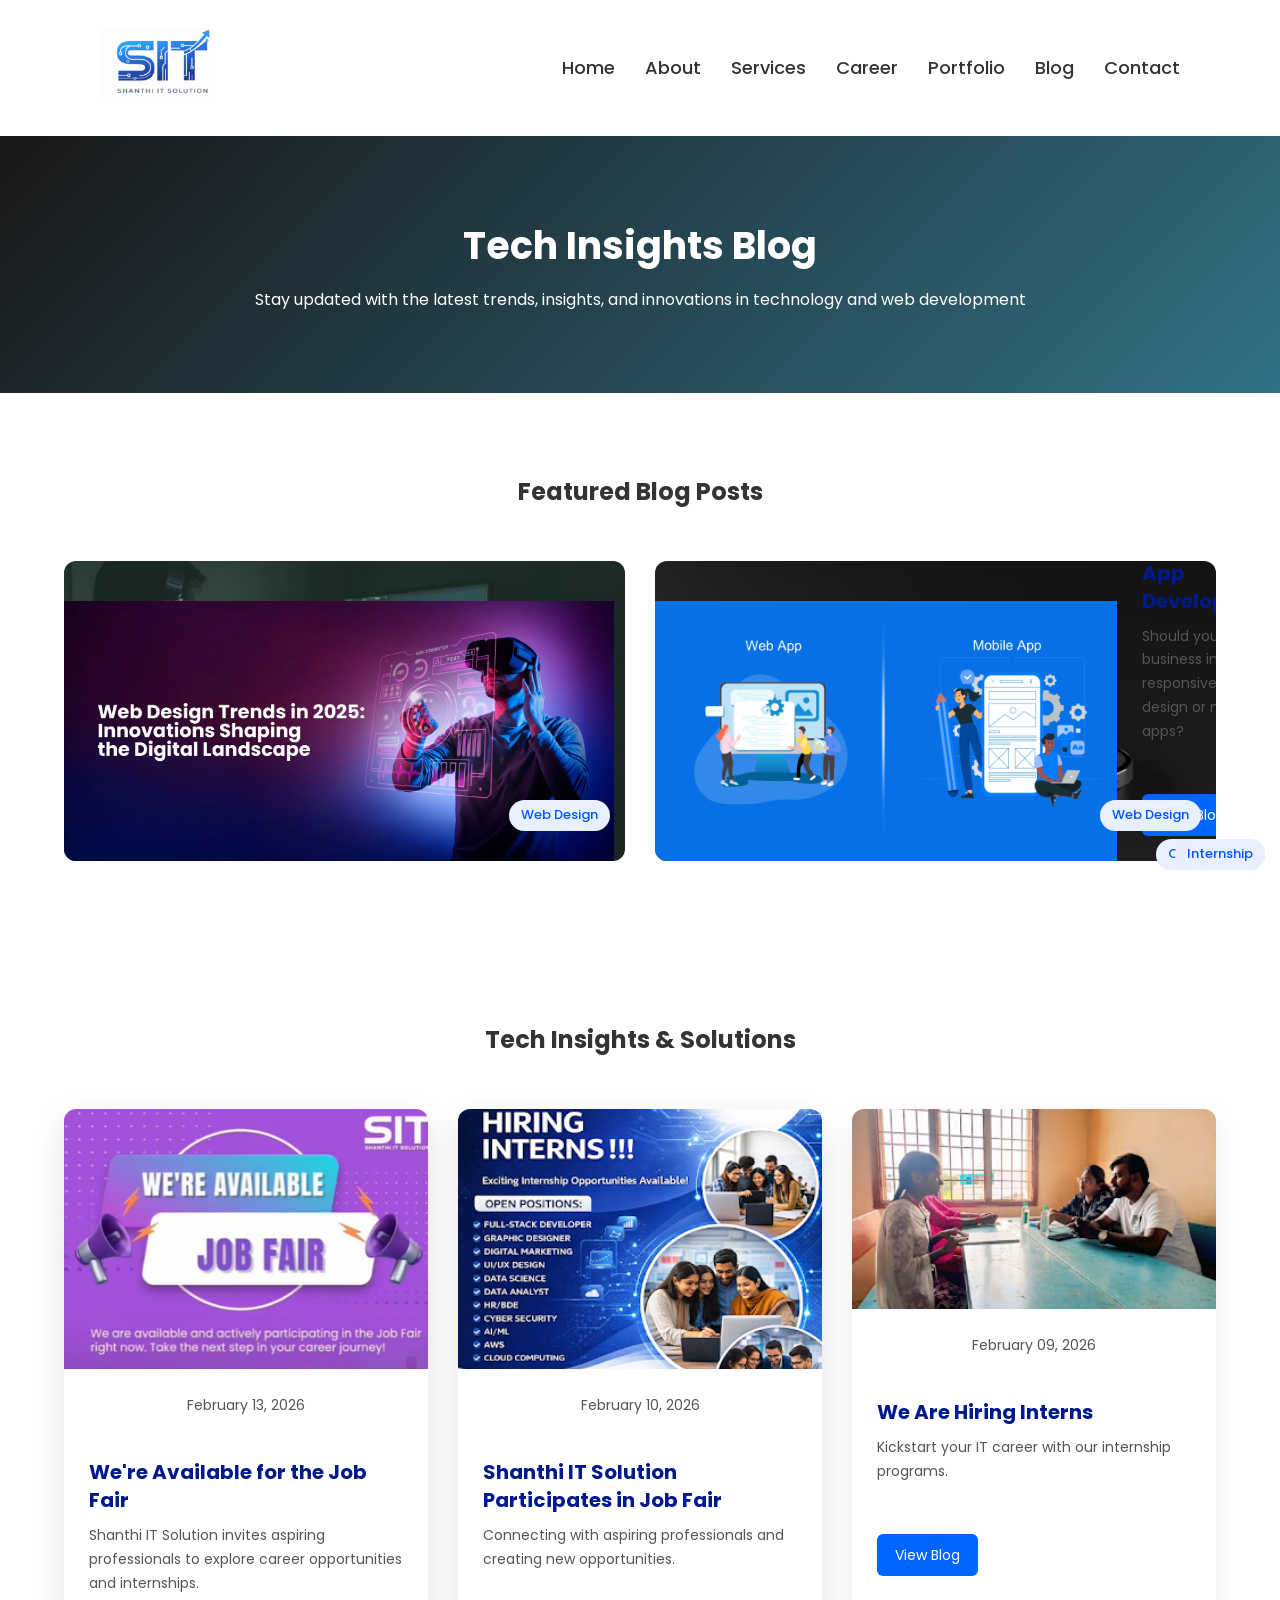
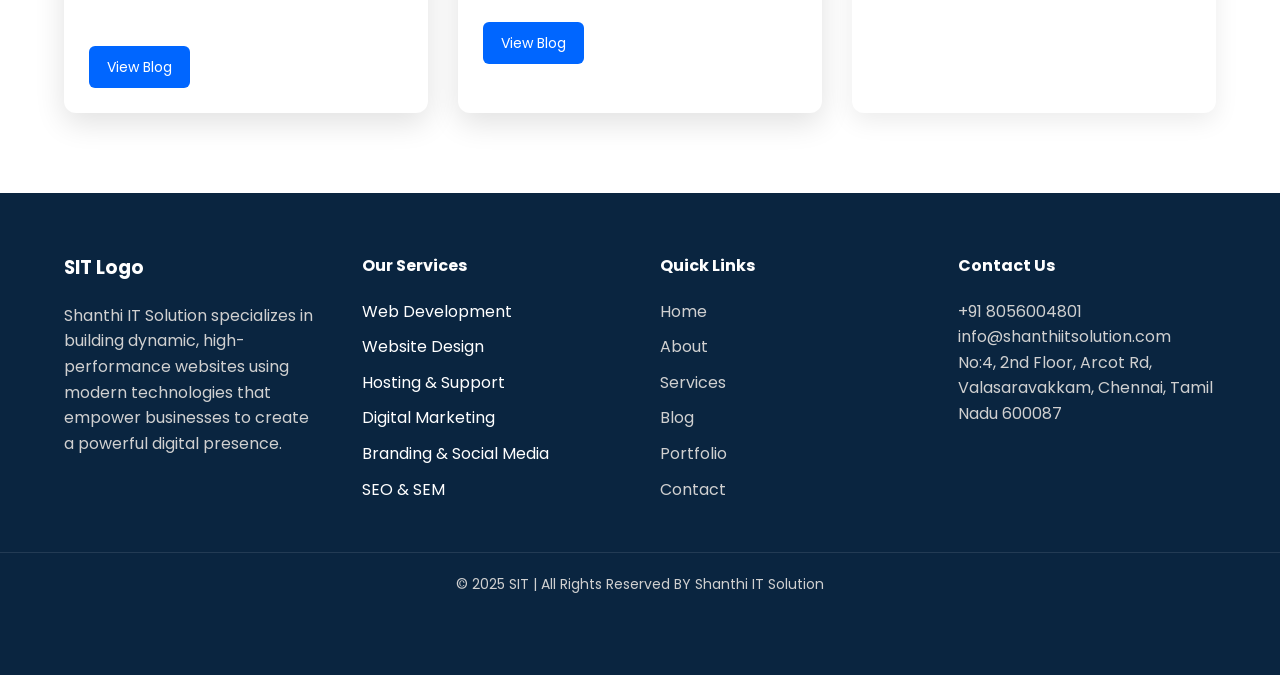
==== blog.html @ 82181aff "Initial SIT website" ====
<!DOCTYPE html>
<html lang="en">

<head>

<meta charset="UTF-8">
<meta name="viewport" content="width=device-width, initial-scale=1.0">

<title>Blog | Shanthi IT Solution</title>

<link rel="stylesheet" href="css/style.css">
<link rel="stylesheet" href="css/responsive.css">

<link href="https://fonts.googleapis.com/css2?family=Poppins:wght@300;400;500;600;700&display=swap" rel="stylesheet">

</head>

<body>

        
<header class="navbar">

<div class="container nav-container">

<div class="logo">

<img src="images/sit-logo.png" alt="SIT Logo">

</div>

<nav>
<ul class="nav-menu">

<li><a href="home.html">Home</a></li>
<li><a href="about.html">About</a></li>
<li><a href="services.html">Services</a></li>
<li><a href="#">Career</a></li>
<li><a href="portfolio.html">Portfolio</a></li>
<li><a href="blog.html">Blog</a></li>
<li><a href="contact.html">Contact</a></li>

</ul>
</nav>

<div class="menu-toggle">&#9776;

</div>


</div>

</header>


<!-- PAGE HEADER -->

<section class="blog-hero">

<div class="container">

<h1>Tech Insights Blog</h1>

<p>
Stay updated with the latest trends, insights, and innovations
in technology and web development
</p>

</div>

</section>



<!-- FEATURED BLOG SECTION -->

<section class="blog-section">

<div class="container">

<h2 class="section-title">Featured Blog Posts</h2>

<div class="featured-grid">

<!-- CARD 1 -->
<div class="featured-card">

<img src="images/blogf.jpg" alt="blog image">

<div class="blog-content">

<span class="blog-category">Web Design</span>

<p class="blog-date">April 15, 2025</p>

<h3>Top 5 IT Solutions Every Small Business Needs in 2025</h3>

<p>
Explore the top IT solutions that are helping small businesses thrive in 2025.
</p>

<a href="#" class="blog-btn">View Blog</a>

</div>

</div>


<!-- CARD 2 -->
<div class="featured-card">

<img src="images/blog2.jpg" alt="blog image">

<div class="blog-content">

<span class="blog-category">Web Design</span>

<p class="blog-date">April 15, 2025</p>

<h3>Responsive Web Design vs Mobile App Development</h3>

<p>
Should your business invest in responsive web design or mobile apps?
</p>

<a href="#" class="blog-btn">View Blog</a>

</div>

</div>

</div>

</div>

</section>


<!--TECH INSIGHTS-->

<section class="blog-section">

<div class="container">

<h2 class="section-title">Tech Insights & Solutions</h2>

<div class="blog-grid">

<!-- BLOG CARD -->
<div class="blog-card">

<img src="images/blog3.png">

<div class="blog-content">

<span class="blog-category">Career Event</span>

<p class="blog-date">February 13, 2026</p>

<h3>We're Available for the Job Fair</h3>

<p>
Shanthi IT Solution invites aspiring professionals to explore career opportunities and internships.
</p>

<a href="#" class="blog-btn">View Blog</a>

</div>

</div>


<!-- BLOG CARD -->
<div class="blog-card">

<img src="images/blog4.png">

<div class="blog-content">

<span class="blog-category">Hiring</span>

<p class="blog-date">February 10, 2026</p>

<h3>Shanthi IT Solution Participates in Job Fair</h3>

<p>
Connecting with aspiring professionals and creating new opportunities.
</p>

<a href="#" class="blog-btn">View Blog</a>

</div>

</div>


<!-- BLOG CARD -->
<div class="blog-card">

<img src="images/blog5.png">

<div class="blog-content">

<span class="blog-category">Internship</span>

<p class="blog-date">February 09, 2026</p>

<h3>We Are Hiring Interns</h3>

<p>
Kickstart your IT career with our internship programs.
</p>

<a href="#" class="blog-btn">View Blog</a>

</div>

</div>

</div>

</div>

</section>

<!-- BLOG CARD -->




<!-- BLOG CARD -->



</div>

</section>


<!-- FOOTER -->

<footer class="footer">

<div class="container footer-grid">

<div class="footer-about">

<h3>SIT Logo</h3>

<p>
Shanthi IT Solution specializes in building dynamic, high-performance websites
using modern technologies that empower businesses to create a powerful digital presence.
</p>

</div>


<div class="footer-services">

<h4>Our Services</h4>

<ul>
<li>Web Development</li>
<li>Website Design</li>
<li>Hosting & Support</li>
<li>Digital Marketing</li>
<li>Branding & Social Media</li>
<li>SEO & SEM</li>
</ul>

</div>


<div class="footer-links">

<h4>Quick Links</h4>

<ul>
<li><a href="home.html">Home</a></li>
<li><a href="about.html">About</a></li>
<li><a href="services.html">Services</a></li>
<li><a href="blog.html">Blog</a></li>
<li><a href="portfolio.html">Portfolio</a></li>
<li><a href="contact.html">Contact</a></li>
</ul>

</div>


<div class="footer-contact">

<h4>Contact Us</h4>

<p>+91 8056004801</p>
<p>info@shanthiitsolution.com</p>

<p>
No:4, 2nd Floor, Arcot Rd, Valasaravakkam,
Chennai, Tamil Nadu 600087
</p>

</div>

</div>


<div class="footer-bottom">
<p>© 2025 SIT | All Rights Reserved BY Shanthi IT Solution</p>
</div>

</footer>

<script src="js/script.js"></script>

<script>
document.addEventListener("DOMContentLoaded", () => {

  const cards = document.querySelectorAll('.featured-card');

  const observer = new IntersectionObserver((entries, observer) => {
    entries.forEach((entry) => {
      if(entry.isIntersecting){
        entry.target.classList.add('show');
        observer.unobserve(entry.target);
      }
    });
  }, {
    threshold: 0.2
  });

  cards.forEach((card) => {
    observer.observe(card);
  });

});
</script>

</body>
</html>
---- css/style.css ----
*{
margin:0;
padding:0;
box-sizing:border-box;
}

body{
font-family:'Poppins',sans-serif;
color:#1a1a1a;
line-height:1.6;
}

.container{
width:90%;
max-width:1200px;
margin:auto;
}

.logo img{
height:70px;
width:auto;
}


/* TOP BAR */

.topbar{
background:#0a2540;
color:white;
font-size:14px;
}

.topbar .container{
display:flex;
justify-content:space-between;
align-items:center;
padding:8px 0;
}

.contact-left span{
margin-right:20px;
}

.contact-right a{
color:white;
margin-left:15px;
text-decoration:none;
}



/* NAVBAR */

.navbar{
display:flex;
align-items:center;
justify-content:space-between;
padding:10px 40px;
font-size: 18px;
}

.nav-container{
display:flex;
justify-content:space-between;
align-items:center;
padding:18px 0;
position: relative;
}




.menu-toggle{
    display: none;
    font-size: 26px;
    cursor: pointer;
}

/* MOBILE */
@media (max-width:768px){

.menu-toggle{
    display: block;
}

.nav-container{
    position: relative;
}

/* THIS IS THE REAL FIX */
.nav-menu{
    position: absolute;
    top: 100%;
    left: 0;
    width: 100%;

    background: white;

    flex-direction: column;
    align-items: center;

    display: none;

    padding: 20px 0;

    z-index: 9999;   /* 🔥 VERY IMPORTANT */
}

.nav-menu.active{
    display: flex;
}
}












.logo{
font-size:22px;
font-weight:600;
color:#0066ff;
}

.nav-menu{
list-style:none;
display:flex;
}

.nav-menu li{
margin-left:30px;
}

.nav-menu a{
text-decoration:none;
color:#333;
font-weight:500;
transition:0.3s;
}

.nav-menu a:hover{
color:#0066ff;
}



/* HERO SECTION */

.hero{
padding:100px 0;
background:#f6f9ff;
}

.hero-grid{
display:grid;
grid-template-columns:1fr 1fr;
align-items:center;
gap:50px;
}

.hero-text h1{
font-size:48px;
margin-bottom:20px;
line-height:1.2;
}

.hero-text p{
font-size:18px;
margin-bottom:30px;
color:#555;
}

.hero-buttons{
display:flex;
gap:15px;
}

.btn-primary{
background:#0066ff;
color:white;
padding:14px 28px;
margin-bottom: 20px;
border-radius:6px;
text-decoration:none;
font-weight:500;
}

.btn-outline-light{
border:2px solid #0066ff;
color:#0066ff;
padding:14px 28px;
border-radius:6px;
text-decoration:none;
font-weight:500;
transition: 0.3s ease;
}


.hero-image img{
width:100%;
}

/* SERVICES SECTION */

.services{
padding:100px 0;
background:white;
}

.section-header{
text-align:center;
margin-bottom:60px;
}

.section-header h2{
font-size:36px;
margin-bottom:15px;
}

.section-header p{
color:#666;
max-width:600px;
margin:auto;
}

.services-grid{
display:grid;
grid-template-columns:repeat(3,1fr);
gap:30px;
}


/* SERVICE CARD */



.featured-card{
position: relative;
height:300px;
border-radius:12px;
overflow:hidden;
display:flex;
align-items:flex-end;
background-size:cover;
background-position:center;
color: white;
transition: 0.3s ease;
}

.featured-card:hover{
   transform:translateY(-8px);

}




.featured-card{
opacity: 0;
transform: translateY(60px) scale(0.95);
transition: transform 0.7s cubic-bezier(0.22, 1, 0.36, 1),
            opacity 0.7s ease;
will-change: transform, opacity;
}

/* when visible */
.featured-card.show{
opacity: 1;
transform: translateY(0) scale(1);
}




.portfolio-card{
opacity: 0;
transform: translateY(60px) scale(0.95);
transition: transform 0.6s ease, opacity 0.6s ease;
}

.portfolio-card.show{
opacity: 1;
transform: translateY(0) scale(1);
}







/* FIRST CARD IMAGE */
.featured-card:nth-child(1){
background-image:url('../images/web-development1.png');
}

/* SECOND CARD IMAGE */
.featured-card:nth-child(2){
background-image:url('../images/mobile-application.png');
}

/* SECOND CARD IMAGE */
.featured-card:nth-child(3){
background-image:url('../images/seo1.png');
}

.blog-category{
position:absolute;
bottom:15px;
right:15px;
background:rgba(255,255,255,0.9);
color:#0066ff;
padding:6px 14px;
border-radius:12px;
font-size:13px;
font-weight:500;
backdrop-filter:blur(6px);
margin-bottom: 15px;

}

.card-overlay{
position:absolute;
margin-top: 20px;
top:0;
left:0;
width:100%;
height:100%;
padding:20px;
color:white;
display:flex;
flex-direction:column;
justify-content:space-between; /* THIS IS KEY */
text-align: center;
z-index:2;
}

/* THIS IS THE KEY PART */
.card-bottom{
display:flex;
justify-content:space-between;
align-items:center;
}
.card-top{
display:flex;
justify-content:space-between;
align-items:center;
}


h3 web-development{
    align-items: center;
    
}



/* ABOUT SECTION */

.about{
padding:100px 0;
background:#f6f9ff;
}

.about-grid{
display:grid;
grid-template-columns:1fr 1fr;
gap:60px;
align-items:center;
}

.about-image img{
width:100%;
border-radius:10px;
}

.about-content h2{
font-size:36px;
margin-bottom:10px;
}

.about-content h4{
color:#0066ff;
margin-bottom:20px;
font-weight:500;
}

.about-content p{
margin-bottom:20px;
color:#555;
line-height:1.7;
}

.about-list{
margin-bottom:20px;
}

.about-list li{
margin-bottom:8px;
list-style:disc;
margin-left:20px;
color:#333;
}

/* STATISTICS SECTION */

.stats{
    margin-top: 50px;
padding:100px 0;
background:#0a2540;
color:white;
}

.stats-grid{
display:grid;
grid-template-columns:repeat(4,1fr);
gap:40px;
text-align:center;
}

.stat-box h2{
font-size:42px;
margin-bottom:10px;
color:#00c3ff;
}

.stat-box p{
font-size:16px;
letter-spacing:1px;
}

/* WORK PROCESS SECTION */

.process{
padding:100px 0;
background:#f6f9ff;
}

.process-grid{
display:grid;
grid-template-columns:repeat(3,1fr);
gap:30px;
margin-top:50px;
}

.process-card{
background:white;
padding:35px;
border-radius:10px;
box-shadow:0 10px 30px rgba(0,0,0,0.05);
position:relative;
transition:0.3s;
}

.process-card:hover{
transform:translateY(-8px);
box-shadow:0 20px 40px rgba(0,0,0,0.1);
}

.step-number{
position:absolute;
top:-15px;
left:20px;
background:#0066ff;
color:white;
padding:6px 12px;
font-size:14px;
border-radius:5px;
}

.process-card h3{
margin-top:10px;
margin-bottom:10px;
}

.process-card p{
color:#555;
font-size:15px;
line-height:1.6;
}



.process-card p{
color:#555;
font-size:15px;
line-height:1.6;
}

/* BLOG SECTION */

.blog{
padding:100px 0;
background:linear-gradient(135deg,#0066ff,#00c3ff);
color:white;
text-align:center;
font-size: 25px;
}

.blog-content:h2{
font-size:100px;
margin-bottom:20px;
}

.blog-content p{
max-width:650px;
margin:auto;
margin-bottom:30px;
font-size:18px;
line-height:1.7;
}

.blog-buttons{
display:flex;
justify-content:center;
gap:20px;
}

.btn-outline-light{
border:2px solid white;
color:white;
padding:14px 28px;
border-radius:6px;
text-decoration:none;
font-weight:500;
}

/* FAQ SECTION */

.faq{
padding:100px 0;
background:#f6f9ff;
}

.faq-container{
max-width:800px;
margin:auto;
margin-top:40px;
}

.faq-item{
background:white;
margin-bottom:15px;
border-radius:8px;
overflow:hidden;
box-shadow:0 5px 20px rgba(0,0,0,0.05);
}

.faq-question{
width:100%;
text-align:left;
padding:18px 20px;
font-size:18px;
font-weight:500;
border:none;
background:white;
cursor:pointer;
 font-family: "Aldrich", sans-serif;
  font-weight: 400;
  font-style: normal;
}

.faq-answer{
max-height:0;
overflow:hidden;
transition:max-height 0.3s ease;
padding:0 20px;
}

.faq-answer p{
padding:15px 0;
color:#555;
}

.faq h2{
color: black;
}

/* FOOTER */

.footer{
background:#0a2540;
color:white;
padding-top:70px;
}

.footer-grid{
display:grid;
grid-template-columns:repeat(4,1fr);
gap:40px;
}

.footer h3,
.footer h4{
margin-bottom:20px;
}

.footer p{
color:#d0d0d0;
line-height:1.6;
}

.footer ul{
list-style:none;
}

.footer ul li{
margin-bottom:10px;
}

.footer ul li a{
color:#d0d0d0;
text-decoration:none;
}

.footer ul li a:hover{
color:white;
}


/* NEWSLETTER */

.newsletter{
display:flex;
margin-top:20px;
}

.newsletter input{
flex:1;
padding:10px;
border:none;
outline:none;
}

.newsletter button{
background:#0066ff;
border:none;
color:white;
padding:10px 15px;
cursor:pointer;
}


/* FOOTER BOTTOM */

.footer-bottom{
border-top:1px solid rgba(255,255,255,0.1);
margin-top:50px;
text-align:center;
padding:20px 0;
font-size:14px;
}

/* STICKY NAVBAR */

.navbar.sticky{
position:fixed;
top:0;
left:0;
width:100%;
background:white;
z-index:1000;
box-shadow:0 5px 20px rgba(0,0,0,0.1);
animation:slideDown 0.3s ease;
}

@keyframes slideDown{

from{
transform:translateY(-100%);
}

to{
transform:translateY(0);
}

}

html{
scroll-behavior:smooth;
scroll-padding-top: 100px;
}


/*ABOUT*/

body{
font-family:'Poppins',sans-serif;
margin:0;
color:#333;
}

.container{
width:90%;
max-width:1200px;
margin:auto;

}

.page-header{
background:#f4f7fb;
padding:80px 0;
text-align:center;
background:linear-gradient(135deg,#181616,#317185);
color:whitesmoke;
}

.page-header h1{
font-size:40px;
margin-bottom:15px;
}

.about-section{
padding:80px 0;
}

.about-grid{
display:grid;
grid-template-columns:1fr 1fr;
gap:60px;
align-items:center;
}

.about-image img{
width:100%;
border-radius:10px;
}

.about-content h2{
margin-bottom:20px;
}

.about-content p{
margin-bottom:20px;
line-height:1.7;
}

.btn-primary{
background:#0066ff;
color:white;
padding:12px 25px;
text-decoration:none;
border-radius:5px;
}


.why-section{
background:linear-gradient(135deg,#0066ff,#00c3ff);
padding:80px 0;
}

.why-section p{
color: black;
}

.whyp {
    font-size: 20px;
    font-weight: 500;
}

.section-header{
    color: white;
text-align:center;
margin-bottom:50px;
}

.why-grid{
display:grid;
grid-template-columns:repeat(3,1fr);
gap:30px;
}

.why-card{
background:white;
padding:25px;
border-radius:8px;
box-shadow:0 10px 25px rgba(0,0,0,0.05);
transition:0.3s;
}

.why-card:hover{
transform:translateY(-8px);
}

.footer{
background:#0a2540;
color:white;
padding:60px 0;
}

.footer-grid{
display:grid;
grid-template-columns:repeat(4,1fr);
gap:40px;
}

.footer a{
color:white;
text-decoration:none;
}

.footer-bottom{
text-align:center;
margin-top:40px;
font-size:14px;
}

/*SERVICES*/

.services-page{
padding:80px 0;
}

.services-grid{
display:grid;
grid-template-columns:repeat(3,1fr);
gap:30px;
}

.service-card{
background:white;
padding:30px;
border-radius:8px;
box-shadow:0 10px 25px rgba(0,0,0,0.05);
transition:0.3s;

transition: all 0.4s ease;
position: relative;
overflow: hidden;
}


.service-card:hover{
transform: translateY(-12px) scale(1.02);
box-shadow: 0 25px 50px rgba(0,0,0,0.15);
}




.service-card:hover{
transform:translateY(-8px);
box-shadow:0 15px 35px rgba(0,0,0,0.1);
}






.service-card{
position: relative;
overflow: hidden;
}

.service-card::before{
content: "";
position: absolute;
top: 0;
left: -100%;
width: 100%;
height: 100%;
background: linear-gradient(120deg, transparent, rgba(255,255,255,0.3), transparent);
transition: 0.6s;
}

.service-card:hover::before{
left: 100%;
}
.service-card:hover::before{
opacity: 1;
}


.service-card{
opacity: 1;
transform: none;
position: relative;
transition: all 0.6s ease;
display: block;
}

.service-card.show{
opacity: 1;
transform: translateY(0);
}

.service-card h3,
.service-card p{
transition: all 0.3s ease;
}

.service-card:hover h3{
transform: translateY(-3px);
}

.service-card:hover p{
opacity: 0.9;
}

.services{
background: linear-gradient(180deg,#f6f9ff,#ffffff);
}

.service-icon{
animation: float 3s ease-in-out infinite;
}

.service-icon img{
transition: transform 0.3s ease;
}

.service-card:hover .service-icon img{
transform: scale(1.1) rotate(5deg);
}
.service-card:hover .service-icon{
box-shadow: 0 0 25px rgba(0,102,255,0.4);
}

.service-icon{
opacity: 0;
transform: translateY(20px);
transition: all 0.5s ease;
}

.service-card.show .service-icon{
opacity: 1;
transform: translateY(0);
}

.service-icon{
position: absolute;
top: -25px;
left: 20px;
background: #fff;
padding: 12px;
border-radius: 50%;
box-shadow: 0 10px 25px rgba(0,0,0,0.08);

animation: floatSmooth 4s ease-in-out infinite;
transition: all 0.4s cubic-bezier(0.25, 0.8, 0.25, 1);
}

@keyframes floatSmooth{
0%{ transform: translateY(0px);}
50%{ transform: translateY(-10px);}
100%{ transform: translateY(0px);}
}
/* floating effect */
@keyframes float{
0%{
transform: translateY(0);
}
50%{
transform: translateY(-8px);
}
100%{
transform: translateY(0);
}
}

.service-card:hover .service-icon{
transform: translateY(-12px) scale(1.1);
box-shadow: 0 0 30px rgba(0,102,255,0.3);
}

.service-card{
transition: transform 0.4s ease, box-shadow 0.4s ease;
}

.service-card:hover{
transform: translateY(-10px) scale(1.02);
box-shadow: 0 25px 60px rgba(0,0,0,0.15);
}











.services-cta{
text-align:center;
margin-top:40px;
}

/*PORTFOLIO*/

.portfolio-section{
padding:80px 0;
}

.section-title{
text-align:center;
margin-bottom:50px;
}

.portfolio-grid{
display:grid;
grid-template-columns:repeat(3,1fr);
gap:30px;
margin-top:40px;
}

.portfolio-card{

background:white;
padding:25px;
border-radius:12px;

box-shadow:0 10px 25px rgba(0,0,0,0.08);

transition:0.3s;

display:flex;
flex-direction:column;
}

.portfolio-card:hover{

transform:translateY(-8px);

box-shadow:0 15px 35px rgba(0,0,0,0.15);

}

.portfolio-card img{

width:100%;
border-radius:10px;
margin-bottom:15px;

}

.portfolio-card h3{

margin-bottom:10px;
font-size:20px;
color:#1a1a1a;

}

.portfolio-tags{

display:flex;
gap:10px;
margin-bottom:15px;

}

.portfolio-tags span{

background:#eef3ff;
color:#0066ff;

padding:5px 12px;
border-radius:20px;

font-size:12px;
font-weight:500;

}

.portfolio-card p{

color:#555;
font-size:14px;
line-height:1.6;

margin-bottom:20px;

}

.portfolio-btn{

align-self:flex-start;

background:#0066ff;
color:white;

padding:10px 20px;

border-radius:10px;

text-decoration:none;

font-weight:500;

transition:0.3s;

}

.portfolio-btn:hover{

background:#004ecc;

}

.tag{
display:inline-block;
background:#eaf2ff;
color:#0066ff;
padding:5px 10px;
font-size:12px;
margin-bottom:10px;
border-radius:4px;
}

.testimonials{
background:#f6f9ff;
padding:80px 0;
}

.testimonial-grid{
display:grid;
grid-template-columns:repeat(2,1fr);
gap:30px;
}

.testimonial-card{
background:white;
padding:25px;
border-radius:8px;
box-shadow:0 10px 25px rgba(0,0,0,0.05);
}

.cta{
padding:60px 0;
text-align:center;
background:linear-gradient(135deg,#0066ff,#00c3ff);
color:white;
}

.btn-primary{
background:white;
color:#0066ff;
display: inline-block;
margin-top: 25px;
padding:12px 25px;
text-decoration:none;
border-radius:5px;
transition: 0.3s;
}

.btn-primary:hover{
    color: white;
    background-color: #011e29;
transform: translateY(-8px);
}

.btn-outline-portfolio{
padding-bottom: 10px;
}

.portfolio-card .btn-outline{
margin-top:auto;
align-self:flex-start;
margin-top: 15px;
}


.portfolio-card .btn-outline:hover{
color: white;
background-color:#0066ff;
}

/* BLOG HERO */

/* BLOG HERO */

.blog-hero{
padding:80px 0;
background:linear-gradient(135deg,#181616,#317185);
text-align:center;
color: white;
}




.blog-hero h1{
font-size:38px;
margin-bottom:10px;
}

.blog-hero p{
color:white;
font-size:16px;
}



/* BLOG SECTION */

.blog-section{
padding:80px 0;
}



/* BLOG GRID */

.blog-grid{
display:grid;
grid-template-columns:repeat(3,1fr);
gap:30px;
}

.blog-card:nth-child(1),
.blog-card:nth-child(2){
grid-column:span 1;
}

.blog-card:nth-child(1) img,
.blog-card:nth-child(2) img{
height:260px;
}

.blog-card:nth-child(1),
.blog-card:nth-child(2){

box-shadow:0 10px 30px rgba(0,0,0,0.12);

}

.blog-card img{
width:100%;
height:180px;
object-fit:cover;
}



/* BLOG CARD */

.blog-card{
background:#fff;
border-radius:12px;
overflow:hidden;
box-shadow:0 8px 25px rgba(0,0,0,0.08);
transition:0.3s;
display:flex;
flex-direction:column;
}

.blog-card:hover{
transform:translateY(-8px);
}



/* BLOG IMAGE */

.blog-card img{
width:100%;
height:200px;
object-fit:cover;
}



/* BLOG CONTENT */

.blog-content{
padding:25px;
display:flex;
flex-direction:column;
gap:10px;
}



/* CATEGORY */

.blog-category{
background:#e8f0ff;
color:#0056ff;
padding:5px 12px;
border-radius:20px;
font-size:13px;
width:fit-content;
}



/* DATE */

.blog-date{
font-size:13px;
color:#888;
}



/* TITLE */

.blog-content h3{
font-size:20px;
color:#001a8d;
line-height:1.4;
}



/* DESCRIPTION */

.blog-content p{
color:#555;
font-size:14px;
}



/* BUTTON */

.blog-btn{
display:inline-block;
margin-top:10px;
padding:10px 18px;
background:#0066ff;
color:white;
text-decoration:none;
border-radius:6px;
font-size:14px;
width:fit-content;
}

.blog-btn:hover{
background:#003ecf;
}



/* CONTACT SECTION */

.contact-section{

padding:80px 0;

}

.contact-grid{

display:grid;
grid-template-columns:1fr 1fr;
gap:50px;

}



/* CONTACT INFO */

.contact-info h2{

font-size:30px;
margin-bottom:10px;

}

.contact-info h4{

margin-top:20px;
font-size:18px;

}

.contact-info p{

color:#555;
margin-top:10px;
line-height:1.6;

}



/* CONTACT FORM */

.contact-form{

background:#fff;
padding:40px;

border-radius:10px;

box-shadow:0 10px 30px rgba(0,0,0,0.08);

}

.contact-form h2{

margin-bottom:20px;

}

.contact-hero h1 {
    text-align: center;
}

.contact-hero p{
    text-align: center;
}

.contact-hero{
background:linear-gradient(135deg,#181616,#317185);  
  color: white;
 display: flex;
}


/* FORM */

.form-group{

display:flex;
flex-direction:column;

margin-bottom:15px;

}

.form-group label{

font-size:14px;
margin-bottom:5px;

}

.form-group input,
.form-group select,
.form-group textarea{

padding:12px;

border:1px solid #ddd;

border-radius:6px;

font-family:'Poppins',sans-serif;

}



/* BUTTON */

.contact-btn{

margin-top:10px;

background:#0056ff;
color:white;

border:none;

padding:12px;

border-radius:6px;

cursor:pointer;

font-weight:500;

transition:0.3s;

}

.contact-btn:hover{

background:#003ecf;

}

.btn-primary-contact{
    display:inline-block;
background-color:#0066ff;
color:white;
padding:12px 25px;
text-decoration:none;
border-radius:5px;
margin-top: 10px;
font-size: 15px;
}

.featured-grid{
    display: grid;
    grid-template-columns: repeat(2,1fr);
    gap: 30px;

}

.feature-card{
        background: #fff;
        border-radius: 12px;
        box-shadow: 0 8px 25px rgba(0,0,0,0.08);
        overflow: hidden;
}

.featured-card img{
    width: 100%;
    height: 260px;
    object-fit: cover;
}


.web-d{
    height: 90px;
    width: 90px;
}

.serviceh3{
    color: #012d35;
    font-size: 23px;
    
}

.our-services-h2{
    color:rgb(39, 37, 37);
}

.menu-toggle{
display: none;
font-size: 24px;
cursor: pointer;
}

@media(max-width:768px){
.menu-toggle{
display: block;
}
}
---- css/responsive.css ----
/* =====================================
TABLET RESPONSIVE (max-width:992px)
===================================== */

@media (max-width:992px){

.container{
width:95%;
}

.hero-grid{
grid-template-columns:1fr;
text-align:center;
}

.hero-buttons{
justify-content:center;
flex-wrap:wrap;
}

.services-grid{
grid-template-columns:repeat(2,1fr);
}

.about-grid{
grid-template-columns:1fr;
}

.stats-grid{
grid-template-columns:repeat(2,1fr);
}

.process-grid{
grid-template-columns:repeat(2,1fr);
}

.why-grid{
grid-template-columns:repeat(2,1fr);
}

.portfolio-grid{
grid-template-columns:repeat(2,1fr);
}

.blog-grid{
grid-template-columns:1fr;
}

.featured-grid{
grid-template-columns:1fr;
}

.testimonial-grid{
grid-template-columns:1fr;
}

.contact-grid{
grid-template-columns:1fr;
}

.footer-grid{
grid-template-columns:repeat(2,1fr);
}

}


/* =====================================
MOBILE RESPONSIVE (max-width:768px)
===================================== */

@media (max-width:768px){

.navbar{
flex-direction:column;
gap:15px;
}

/* ✅ FIXED MOBILE NAV */

.menu-toggle{
display:block;
font-size:28px;
cursor:pointer;
z-index:1100;
}

.nav-container{
position:relative;
}

body.menu-open{
    overflow: hidden;
}

.nav-menu{
position:fixed;
top:0;
right:-100%;
width:75%;     
max-width: 300px;     /* ✅ FULL SCREEN FIX */
height:100vh;

background:white;

display:flex;
flex-direction:column;
justify-content:center;
align-items:center;

gap:25px;

transition:0.35s ease;

z-index:1050;
}

.nav-menu.active{
right:0;
}

.nav-menu li{
margin:0;
}

.nav-menu a{
font-size:20px;
font-weight:500;
color:#222;
}

/* OTHER MOBILE STYLES */

.hero{
padding:60px 0;
}

.hero-text h1{
font-size:34px;
}

.hero-text p{
font-size:16px;
}

.section-header h2{
font-size:28px;
}

.services-grid{
grid-template-columns:1fr;
}

.process-grid{
grid-template-columns:1fr;
}

.stats-grid{
grid-template-columns:1fr;
}

.why-grid{
grid-template-columns:1fr;
}

.portfolio-grid{
grid-template-columns:1fr;
}

.footer-grid{
grid-template-columns:1fr;
}

.newsletter{
flex-direction:column;
}

.newsletter input{
width:100%;
margin-bottom:10px;
}

.newsletter button{
width:100%;
}

.logo img{
height:60px;
}

}


/* =====================================
SMALL MOBILE (max-width:480px)
===================================== */

@media (max-width:480px){

.hero-text h1{
font-size:28px;
}

.hero-buttons{
flex-direction:column;
align-items:center;
}

.btn-primary,
.btn-outline-light{
width:100%;
text-align:center;
}

.contact-form{
padding:25px;
}

.blog-card img{
height:180px;
}

.logo img{
height:50px;
}

}
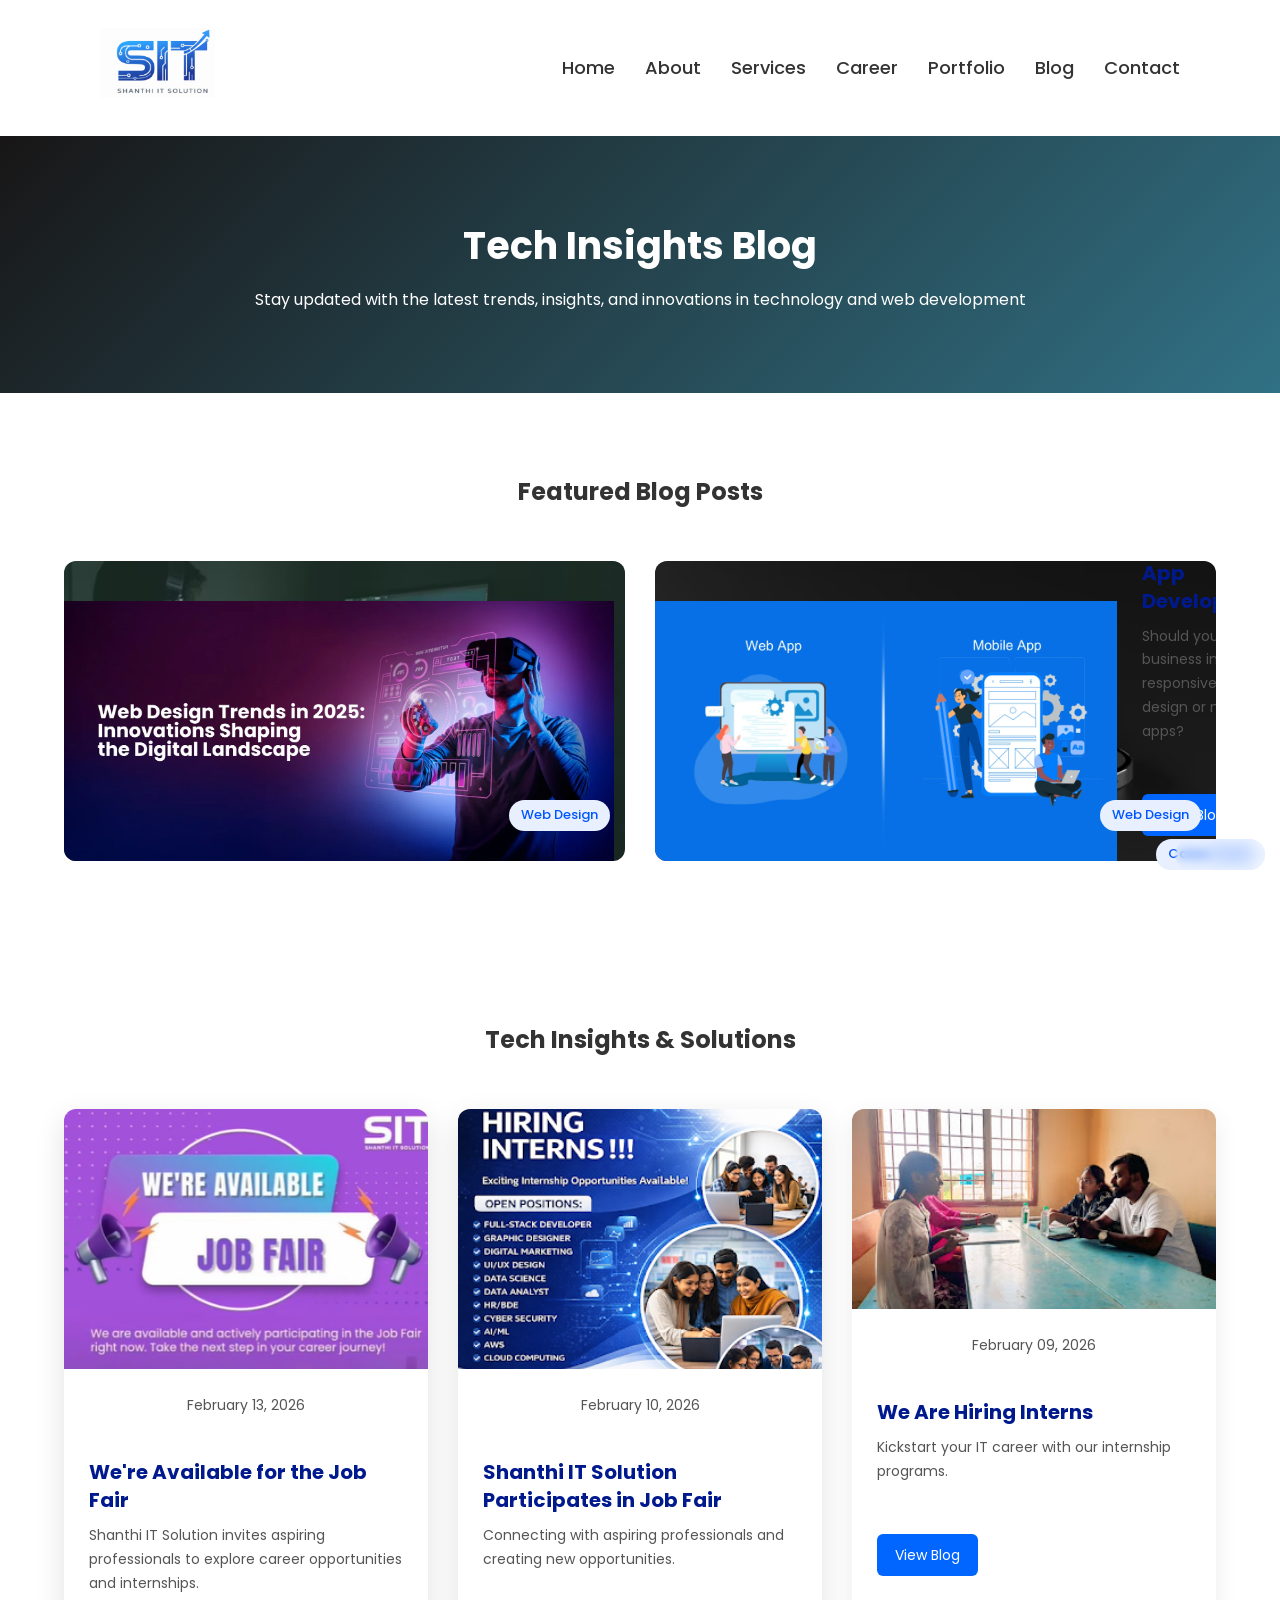
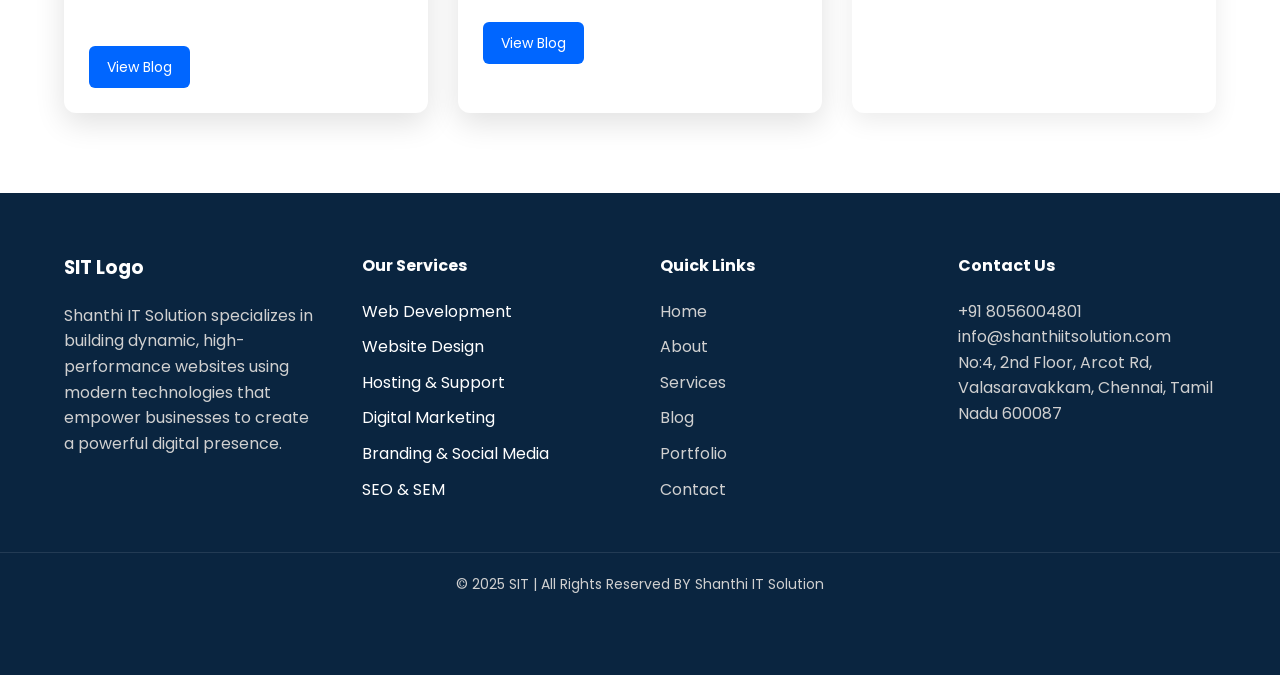
==== commit d4733961: "Initial SIT website" ====
--- a/blog.html
+++ b/blog.html
@@ -31,7 +31,7 @@
 <nav>
 <ul class="nav-menu">
 
-<li><a href="home.html">Home</a></li>
+<li><a href="index.html">Home</a></li>
 <li><a href="about.html">About</a></li>
 <li><a href="services.html">Services</a></li>
 <li><a href="#">Career</a></li>
@@ -275,7 +275,7 @@
 <h4>Quick Links</h4>
 
 <ul>
-<li><a href="home.html">Home</a></li>
+<li><a href="index.html">Home</a></li>
 <li><a href="about.html">About</a></li>
 <li><a href="services.html">Services</a></li>
 <li><a href="blog.html">Blog</a></li>
